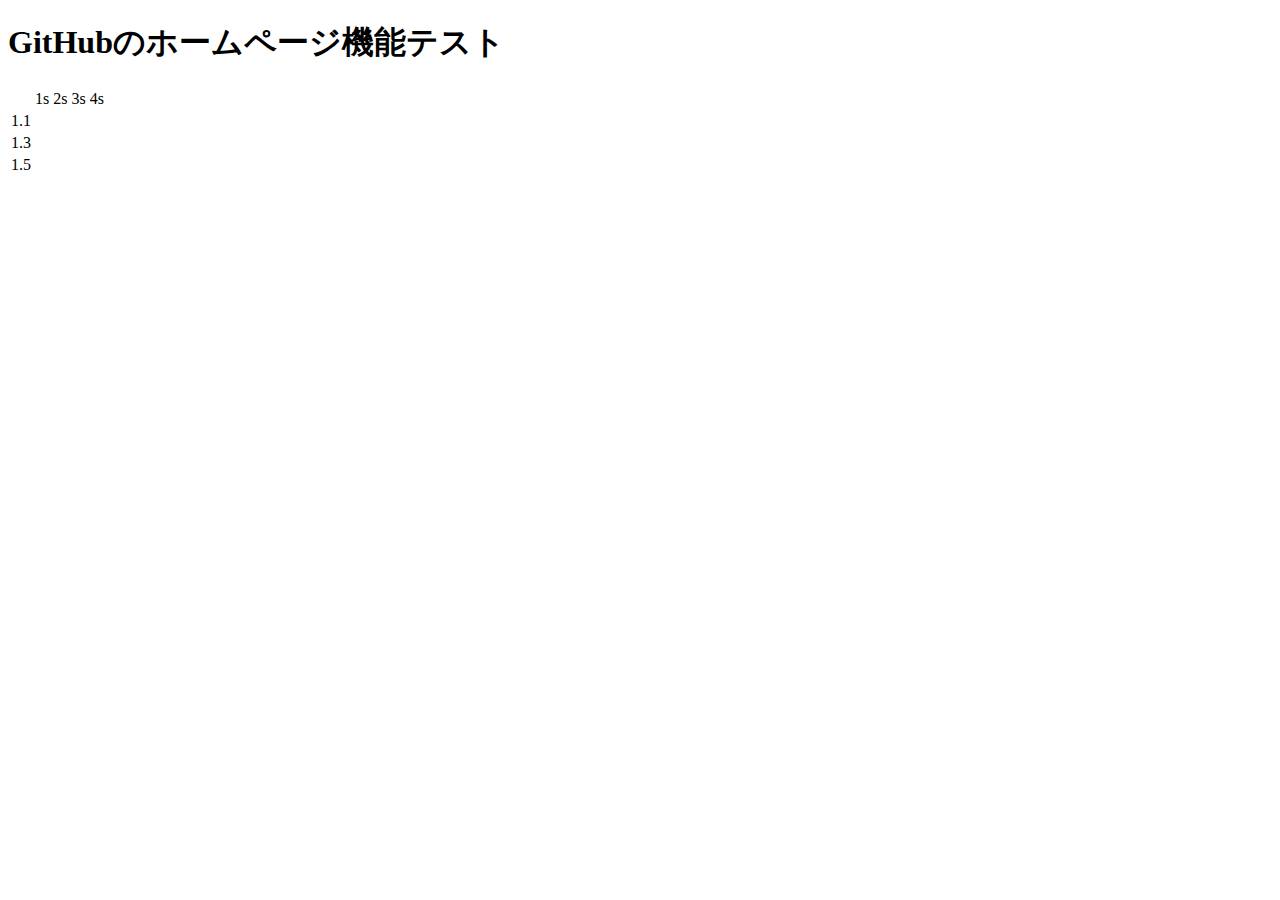
==== docs/index.html @ 65e99454 "HP確認" ====
<!DOCTYPE html>
<html>
<head>
    <meta charset="UTF-8">
    <title></title>
    <meta name="description" content="">
    <meta name="keywords" content=""/>
    <meta name="viewport" content="width=device-width,initial-scale=1.0,maximum-scale=1.0,user-scalable=0">
    <script src="https://code.createjs.com/createjs-2015.11.26.min.js"></script>
    <link rel="stylesheet" href="/css/style.css">
    <script></script>
</head>
<body>
    <h1>GitHubのホームページ機能テスト</h1>
    <table class="table01 mt50">
        <tr>
            <td></td>
            <td>1s</td>
            <td>2s</td>
            <td>3s</td>
            <td>4s</td>
        </tr>
        <tr>
            <td>1.1</td>
            <td><img src="http://placehold.jp/150x150.png" alt="" class="animate05 img_circle"></td>
            <td><img src="http://placehold.jp/150x150.png" alt="" class="animate06 img_circle"></td>
            <td><img src="http://placehold.jp/150x150.png" alt="" class="animate07 img_circle"></td>
            <td><img src="http://placehold.jp/150x150.png" alt="" class="animate08 img_circle"></td>
        </tr>
        <tr>
            <td>1.3</td>
            <td><img src="http://placehold.jp/150x150.png" alt="" class="animate01 img_circle"></td>
            <td><img src="http://placehold.jp/150x150.png" alt="" class="animate02 img_circle"></td>
            <td><img src="http://placehold.jp/150x150.png" alt="" class="animate03 img_circle"></td>
            <td><img src="http://placehold.jp/150x150.png" alt="" class="animate04 img_circle"></td>
        </tr>
        <tr>
            <td>1.5</td>
            <td><img src="http://placehold.jp/150x150.png" alt="" class="animate09 img_circle"></td>
            <td><img src="http://placehold.jp/150x150.png" alt="" class="animate10 img_circle"></td>
            <td><img src="http://placehold.jp/150x150.png" alt="" class="animate11 img_circle"></td>
            <td><img src="http://placehold.jp/150x150.png" alt="" class="animate12 img_circle"></td>
        </tr>
    </table>
    
</body>
</html>
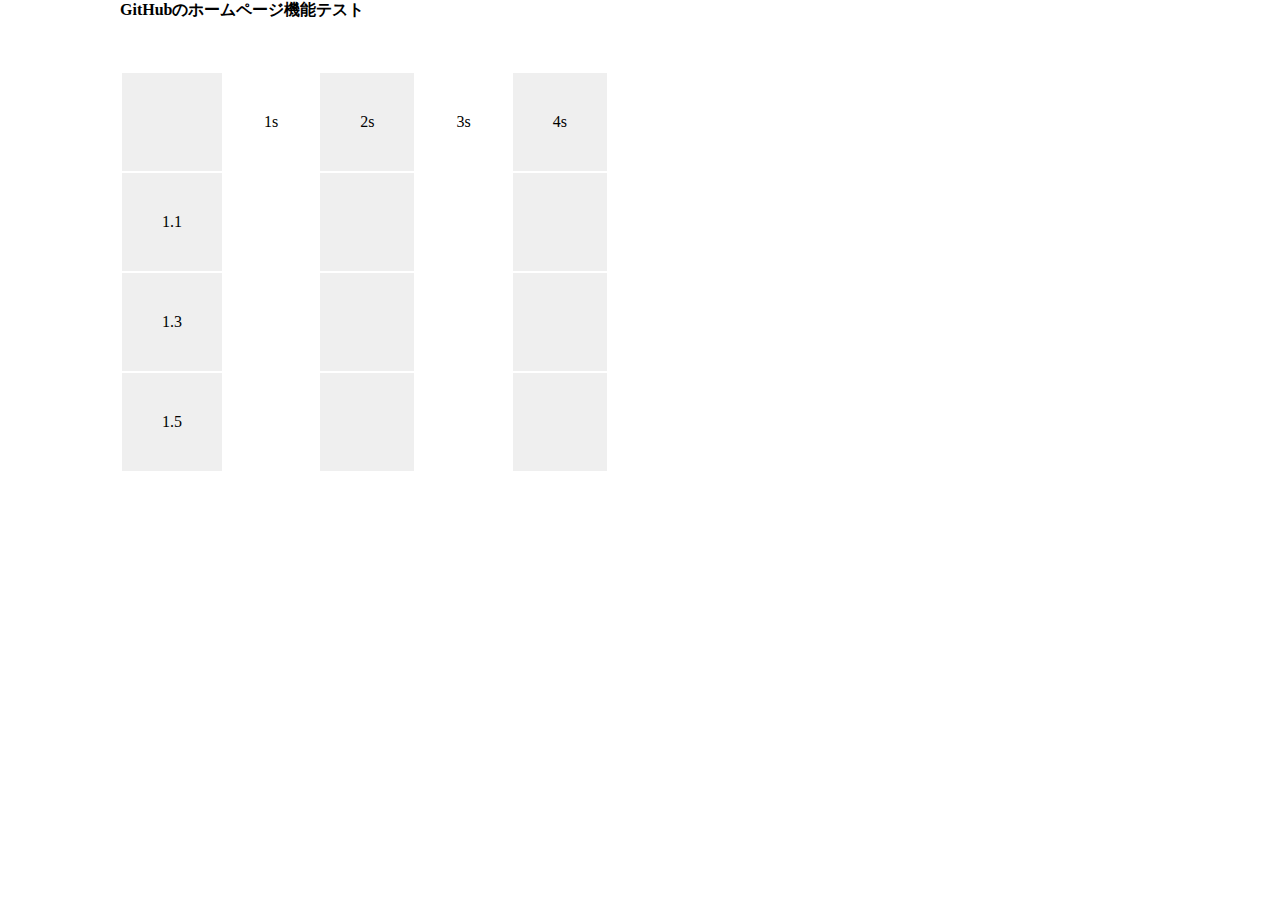
==== commit 848bd4d2: "small fix" ====
--- a/docs/index.html
+++ b/docs/index.html
@@ -7,7 +7,7 @@
     <meta name="keywords" content=""/>
     <meta name="viewport" content="width=device-width,initial-scale=1.0,maximum-scale=1.0,user-scalable=0">
     <script src="https://code.createjs.com/createjs-2015.11.26.min.js"></script>
-    <link rel="stylesheet" href="/css/style.css">
+    <link rel="stylesheet" href="./css/style.css">
     <script></script>
 </head>
 <body>
--- a/docs/css/style.css
+++ b/docs/css/style.css
@@ -0,0 +1 @@
+abbr,address,article,aside,audio,b,blockquote,body,caption,cite,code,dd,del,dfn,dialog,div,dl,dt,em,fieldset,figure,footer,form,h1,h2,h3,h4,h5,h6,header,hgroup,html,i,iframe,img,ins,kbd,label,legend,li,mark,menu,nav,object,ol,p,pre,q,samp,section,small,span,strong,sub,sup,table,tbody,td,tfoot,th,thead,time,tr,ul,var,video{margin:0;padding:0;border:0;outline:0;font-size:100%;vertical-align:baseline;background:0 0}acronym,code,h5,h6,input,kbd,pre,samp,table,textarea{font-size:100%}li{list-style:none}a{border:none;text-decoration:none;margin:0;padding:0}input:focus{outline:0}.mt5{margin-top:5px}.mr5{margin-right:5px;margin-left:5px}.mb5{margin-bottom:5px}.mt10{margin-top:10px}.mr10{margin-right:10px;margin-left:10px}.mb10{margin-bottom:10px}.mt15{margin-top:15px}.mr15{margin-right:15px;margin-left:15px}.mb15{margin-bottom:15px}.mt20{margin-top:20px}.mr20{margin-right:20px;margin-left:20px}.mb20{margin-bottom:20px}.mt25{margin-top:25px}.mr25{margin-right:25px;margin-left:25px}.mb25{margin-bottom:25px}.mt30{margin-top:30px}.mr30{margin-right:30px;margin-left:30px}.mb30{margin-bottom:30px}.mt35{margin-top:35px}.mr35{margin-right:35px;margin-left:35px}.mb35{margin-bottom:35px}.mt40{margin-top:40px}.mr40{margin-right:40px;margin-left:40px}.mb40{margin-bottom:40px}.mt45{margin-top:45px}.mr45{margin-right:45px;margin-left:45px}.mb45{margin-bottom:45px}.mt50{margin-top:50px}.mr50{margin-right:50px;margin-left:50px}.mb50{margin-bottom:50px}.clearfix{min-height:1px}.clearfix:after{content:".";display:block;clear:both;height:0;visibility:hidden}body{width:1040px;margin:0 auto}.table01 tr td{padding:40px;text-align:center;vertical-align:middle}.table01 tr td:nth-child(odd){background-color:#EFEFEF}.img_circle{border-radius:50%}.animate04{-webkit-animation:inout 4s;animation:inout 4s;animation-iteration-count:infinite;-webkit-animation-iteration-count:infinite}.animate03{-webkit-animation:inout 3s;animation:inout 3s;animation-iteration-count:infinite;-webkit-animation-iteration-count:infinite}.animate02{-webkit-animation:inout 2s;animation:inout 2s;animation-iteration-count:infinite;-webkit-animation-iteration-count:infinite}.animate01{-webkit-animation:inout 1s;animation:inout 1s;animation-iteration-count:infinite;-webkit-animation-iteration-count:infinite}@keyframes inout{0%,100%{-webkit-transform:scale(1,1);transform:scale(1,1)}50%{-webkit-transform:scale(1.3,1.3);transform:scale(1.3,1.3)}}@-webkit-keyframes inout{0%,100%{-webkit-transform:scale(1,1)}50%{-webkit-transform:scale(1.3,1.3)}}.animate08{-webkit-animation:inout1 4s;animation:inout1 4s;animation-iteration-count:infinite;-webkit-animation-iteration-count:infinite}.animate07{-webkit-animation:inout1 3s;animation:inout1 3s;animation-iteration-count:infinite;-webkit-animation-iteration-count:infinite}.animate06{-webkit-animation:inout1 2s;animation:inout1 2s;animation-iteration-count:infinite;-webkit-animation-iteration-count:infinite}.animate05{-webkit-animation:inout1 1s;animation:inout1 1s;animation-iteration-count:infinite;-webkit-animation-iteration-count:infinite}@keyframes inout1{0%,100%{-webkit-transform:scale(1,1);transform:scale(1,1)}50%{-webkit-transform:scale(1.1,1.1);transform:scale(1.1,1.1)}}@-webkit-keyframes inout1{0%,100%{-webkit-transform:scale(1,1)}50%{-webkit-transform:scale(1.1,1.1)}}.animate12{-webkit-animation:inoutc 4s;animation:inoutc 4s;animation-iteration-count:infinite;-webkit-animation-iteration-count:infinite}.animate11{-webkit-animation:inoutc 3s;animation:inoutc 3s;animation-iteration-count:infinite;-webkit-animation-iteration-count:infinite}.animate10{-webkit-animation:inoutc 2s;animation:inoutc 2s;animation-iteration-count:infinite;-webkit-animation-iteration-count:infinite}.animate09{-webkit-animation:inoutc 1s;animation:inoutc 1s;animation-iteration-count:infinite;-webkit-animation-iteration-count:infinite}@keyframes inoutc{0%,100%{-webkit-transform:scale(1,1);transform:scale(1,1)}50%{-webkit-transform:scale(1.5,1.5);transform:scale(1.5,1.5)}}@-webkit-keyframes inoutc{0%,100%{-webkit-transform:scale(1,1)}50%{-webkit-transform:scale(1.5,1.5)}}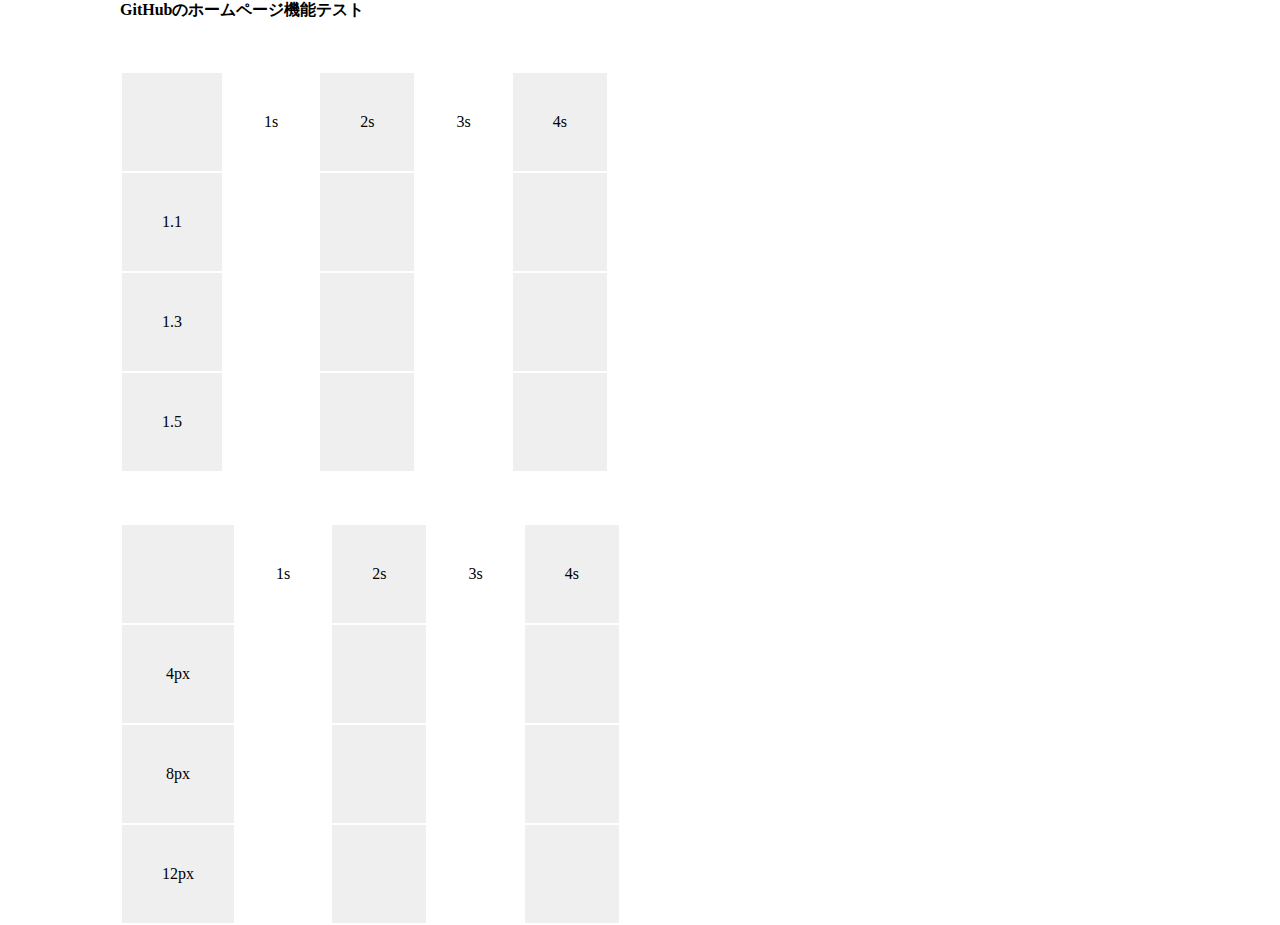
==== commit 484e4e64: "別パターン" ====
--- a/docs/index.html
+++ b/docs/index.html
@@ -42,6 +42,38 @@
             <td><img src="http://placehold.jp/150x150.png" alt="" class="animate12 img_circle"></td>
         </tr>
     </table>
+
+    <table class="table01 mt50">
+        <tr>
+            <td></td>
+            <td>1s</td>
+            <td>2s</td>
+            <td>3s</td>
+            <td>4s</td>
+        </tr>
+        <tr>
+            <td>4px</td>
+            <td><img src="http://placehold.jp/150x120.png" alt="" class="square01"></td>
+            <td><img src="http://placehold.jp/150x120.png" alt="" class="square02"></td>
+            <td><img src="http://placehold.jp/150x120.png" alt="" class="square03"></td>
+            <td><img src="http://placehold.jp/150x120.png" alt="" class="square04"></td>
+        </tr>
+        <tr>
+            <td>8px</td>
+            <td><img src="http://placehold.jp/150x120.png" alt="" class="square05"></td>
+            <td><img src="http://placehold.jp/150x120.png" alt="" class="square06"></td>
+            <td><img src="http://placehold.jp/150x120.png" alt="" class="square07"></td>
+            <td><img src="http://placehold.jp/150x120.png" alt="" class="square08"></td>
+        </tr>
+        <tr>
+            <td>12px</td>
+            <td><img src="http://placehold.jp/150x120.png" alt="" class="square09"></td>
+            <td><img src="http://placehold.jp/150x120.png" alt="" class="square10"></td>
+            <td><img src="http://placehold.jp/150x120.png" alt="" class="square11"></td>
+            <td><img src="http://placehold.jp/150x120.png" alt="" class="square12"></td>
+        </tr>
+    </table>
+
     
 </body>
 </html>
--- a/docs/css/style.css
+++ b/docs/css/style.css
@@ -1 +1 @@
-abbr,address,article,aside,audio,b,blockquote,body,caption,cite,code,dd,del,dfn,dialog,div,dl,dt,em,fieldset,figure,footer,form,h1,h2,h3,h4,h5,h6,header,hgroup,html,i,iframe,img,ins,kbd,label,legend,li,mark,menu,nav,object,ol,p,pre,q,samp,section,small,span,strong,sub,sup,table,tbody,td,tfoot,th,thead,time,tr,ul,var,video{margin:0;padding:0;border:0;outline:0;font-size:100%;vertical-align:baseline;background:0 0}acronym,code,h5,h6,input,kbd,pre,samp,table,textarea{font-size:100%}li{list-style:none}a{border:none;text-decoration:none;margin:0;padding:0}input:focus{outline:0}.mt5{margin-top:5px}.mr5{margin-right:5px;margin-left:5px}.mb5{margin-bottom:5px}.mt10{margin-top:10px}.mr10{margin-right:10px;margin-left:10px}.mb10{margin-bottom:10px}.mt15{margin-top:15px}.mr15{margin-right:15px;margin-left:15px}.mb15{margin-bottom:15px}.mt20{margin-top:20px}.mr20{margin-right:20px;margin-left:20px}.mb20{margin-bottom:20px}.mt25{margin-top:25px}.mr25{margin-right:25px;margin-left:25px}.mb25{margin-bottom:25px}.mt30{margin-top:30px}.mr30{margin-right:30px;margin-left:30px}.mb30{margin-bottom:30px}.mt35{margin-top:35px}.mr35{margin-right:35px;margin-left:35px}.mb35{margin-bottom:35px}.mt40{margin-top:40px}.mr40{margin-right:40px;margin-left:40px}.mb40{margin-bottom:40px}.mt45{margin-top:45px}.mr45{margin-right:45px;margin-left:45px}.mb45{margin-bottom:45px}.mt50{margin-top:50px}.mr50{margin-right:50px;margin-left:50px}.mb50{margin-bottom:50px}.clearfix{min-height:1px}.clearfix:after{content:".";display:block;clear:both;height:0;visibility:hidden}body{width:1040px;margin:0 auto}.table01 tr td{padding:40px;text-align:center;vertical-align:middle}.table01 tr td:nth-child(odd){background-color:#EFEFEF}.img_circle{border-radius:50%}.animate04{-webkit-animation:inout 4s;animation:inout 4s;animation-iteration-count:infinite;-webkit-animation-iteration-count:infinite}.animate03{-webkit-animation:inout 3s;animation:inout 3s;animation-iteration-count:infinite;-webkit-animation-iteration-count:infinite}.animate02{-webkit-animation:inout 2s;animation:inout 2s;animation-iteration-count:infinite;-webkit-animation-iteration-count:infinite}.animate01{-webkit-animation:inout 1s;animation:inout 1s;animation-iteration-count:infinite;-webkit-animation-iteration-count:infinite}@keyframes inout{0%,100%{-webkit-transform:scale(1,1);transform:scale(1,1)}50%{-webkit-transform:scale(1.3,1.3);transform:scale(1.3,1.3)}}@-webkit-keyframes inout{0%,100%{-webkit-transform:scale(1,1)}50%{-webkit-transform:scale(1.3,1.3)}}.animate08{-webkit-animation:inout1 4s;animation:inout1 4s;animation-iteration-count:infinite;-webkit-animation-iteration-count:infinite}.animate07{-webkit-animation:inout1 3s;animation:inout1 3s;animation-iteration-count:infinite;-webkit-animation-iteration-count:infinite}.animate06{-webkit-animation:inout1 2s;animation:inout1 2s;animation-iteration-count:infinite;-webkit-animation-iteration-count:infinite}.animate05{-webkit-animation:inout1 1s;animation:inout1 1s;animation-iteration-count:infinite;-webkit-animation-iteration-count:infinite}@keyframes inout1{0%,100%{-webkit-transform:scale(1,1);transform:scale(1,1)}50%{-webkit-transform:scale(1.1,1.1);transform:scale(1.1,1.1)}}@-webkit-keyframes inout1{0%,100%{-webkit-transform:scale(1,1)}50%{-webkit-transform:scale(1.1,1.1)}}.animate12{-webkit-animation:inoutc 4s;animation:inoutc 4s;animation-iteration-count:infinite;-webkit-animation-iteration-count:infinite}.animate11{-webkit-animation:inoutc 3s;animation:inoutc 3s;animation-iteration-count:infinite;-webkit-animation-iteration-count:infinite}.animate10{-webkit-animation:inoutc 2s;animation:inoutc 2s;animation-iteration-count:infinite;-webkit-animation-iteration-count:infinite}.animate09{-webkit-animation:inoutc 1s;animation:inoutc 1s;animation-iteration-count:infinite;-webkit-animation-iteration-count:infinite}@keyframes inoutc{0%,100%{-webkit-transform:scale(1,1);transform:scale(1,1)}50%{-webkit-transform:scale(1.5,1.5);transform:scale(1.5,1.5)}}@-webkit-keyframes inoutc{0%,100%{-webkit-transform:scale(1,1)}50%{-webkit-transform:scale(1.5,1.5)}}+abbr,address,article,aside,audio,b,blockquote,body,caption,cite,code,dd,del,dfn,dialog,div,dl,dt,em,fieldset,figure,footer,form,h1,h2,h3,h4,h5,h6,header,hgroup,html,i,iframe,img,ins,kbd,label,legend,li,mark,menu,nav,object,ol,p,pre,q,samp,section,small,span,strong,sub,sup,table,tbody,td,tfoot,th,thead,time,tr,ul,var,video{margin:0;padding:0;border:0;outline:0;font-size:100%;vertical-align:baseline;background:0 0}acronym,code,h5,h6,input,kbd,pre,samp,table,textarea{font-size:100%}li{list-style:none}a{border:none;text-decoration:none;margin:0;padding:0}input:focus{outline:0}.mt5{margin-top:5px}.mr5{margin-right:5px;margin-left:5px}.mb5{margin-bottom:5px}.mt10{margin-top:10px}.mr10{margin-right:10px;margin-left:10px}.mb10{margin-bottom:10px}.mt15{margin-top:15px}.mr15{margin-right:15px;margin-left:15px}.mb15{margin-bottom:15px}.mt20{margin-top:20px}.mr20{margin-right:20px;margin-left:20px}.mb20{margin-bottom:20px}.mt25{margin-top:25px}.mr25{margin-right:25px;margin-left:25px}.mb25{margin-bottom:25px}.mt30{margin-top:30px}.mr30{margin-right:30px;margin-left:30px}.mb30{margin-bottom:30px}.mt35{margin-top:35px}.mr35{margin-right:35px;margin-left:35px}.mb35{margin-bottom:35px}.mt40{margin-top:40px}.mr40{margin-right:40px;margin-left:40px}.mb40{margin-bottom:40px}.mt45{margin-top:45px}.mr45{margin-right:45px;margin-left:45px}.mb45{margin-bottom:45px}.mt50{margin-top:50px}.mr50{margin-right:50px;margin-left:50px}.mb50{margin-bottom:50px}.clearfix{min-height:1px}.clearfix:after{content:".";display:block;clear:both;height:0;visibility:hidden}body{width:1040px;margin:0 auto}.table01 tr td{padding:40px;text-align:center;vertical-align:middle}.table01 tr td:nth-child(odd){background-color:#EFEFEF}.img_circle{border-radius:50%}.animate04{-webkit-animation:inout 4s;animation:inout 4s;animation-iteration-count:infinite;-webkit-animation-iteration-count:infinite}.animate03{-webkit-animation:inout 3s;animation:inout 3s;animation-iteration-count:infinite;-webkit-animation-iteration-count:infinite}.animate02{-webkit-animation:inout 2s;animation:inout 2s;animation-iteration-count:infinite;-webkit-animation-iteration-count:infinite}.animate01{-webkit-animation:inout 1s;animation:inout 1s;animation-iteration-count:infinite;-webkit-animation-iteration-count:infinite}@keyframes inout{0%,100%{-webkit-transform:scale(1,1);transform:scale(1,1)}50%{-webkit-transform:scale(1.3,1.3);transform:scale(1.3,1.3)}}@-webkit-keyframes inout{0%,100%{-webkit-transform:scale(1,1)}50%{-webkit-transform:scale(1.3,1.3)}}.animate08{-webkit-animation:inout1 4s;animation:inout1 4s;animation-iteration-count:infinite;-webkit-animation-iteration-count:infinite}.animate07{-webkit-animation:inout1 3s;animation:inout1 3s;animation-iteration-count:infinite;-webkit-animation-iteration-count:infinite}.animate06{-webkit-animation:inout1 2s;animation:inout1 2s;animation-iteration-count:infinite;-webkit-animation-iteration-count:infinite}.animate05{-webkit-animation:inout1 1s;animation:inout1 1s;animation-iteration-count:infinite;-webkit-animation-iteration-count:infinite}@keyframes inout1{0%,100%{-webkit-transform:scale(1,1);transform:scale(1,1)}50%{-webkit-transform:scale(1.1,1.1);transform:scale(1.1,1.1)}}@-webkit-keyframes inout1{0%,100%{-webkit-transform:scale(1,1)}50%{-webkit-transform:scale(1.1,1.1)}}.animate12{-webkit-animation:inoutc 4s;animation:inoutc 4s;animation-iteration-count:infinite;-webkit-animation-iteration-count:infinite}.animate11{-webkit-animation:inoutc 3s;animation:inoutc 3s;animation-iteration-count:infinite;-webkit-animation-iteration-count:infinite}.animate10{-webkit-animation:inoutc 2s;animation:inoutc 2s;animation-iteration-count:infinite;-webkit-animation-iteration-count:infinite}.animate09{-webkit-animation:inoutc 1s;animation:inoutc 1s;animation-iteration-count:infinite;-webkit-animation-iteration-count:infinite}@keyframes inoutc{0%,100%{-webkit-transform:scale(1,1);transform:scale(1,1)}50%{-webkit-transform:scale(1.5,1.5);transform:scale(1.5,1.5)}}@-webkit-keyframes inoutc{0%,100%{-webkit-transform:scale(1,1)}50%{-webkit-transform:scale(1.5,1.5)}}.square01{-webkit-animation:1s;animation:square01 1s;animation-iteration-count:infinite;-webkit-animation-iteration-count:infinite}@keyframes square01{0%,100%{-webkit-transform:translate3d(0,0,0);transform:translate3d(0,0,0)}50%{-webkit-transform:translate3d(0,-4px,0);transform:translate3d(0,-4px,0)}}@-webkit-keyframes square01{0%,100%{-webkit-transform:translate3d(0,0,0)}50%{-webkit-transform:translate3d(0,-4px,0)}}.square02{-webkit-animation:square02 2s;animation:square02 2s;animation-iteration-count:infinite;-webkit-animation-iteration-count:infinite}@keyframes square02{0%,100%{-webkit-transform:translate3d(0,0,0);transform:translate3d(0,0,0)}50%{-webkit-transform:translate3d(0,-4px,0);transform:translate3d(0,-4px,0)}}@-webkit-keyframes square02{0%,100%{-webkit-transform:translate3d(0,0,0)}50%{-webkit-transform:translate3d(0,-4px,0)}}.square03{-webkit-animation:square03 3s;animation:square03 3s;animation-iteration-count:infinite;-webkit-animation-iteration-count:infinite}@keyframes square03{0%,100%{-webkit-transform:translate3d(0,0,0);transform:translate3d(0,0,0)}50%{-webkit-transform:translate3d(0,-4px,0);transform:translate3d(0,-4px,0)}}@-webkit-keyframes square03{0%,100%{-webkit-transform:translate3d(0,0,0)}50%{-webkit-transform:translate3d(0,-4px,0)}}.square04{-webkit-animation:square04 4s;animation:square04 4s;animation-iteration-count:infinite;-webkit-animation-iteration-count:infinite}@keyframes square04{0%,100%{-webkit-transform:translate3d(0,0,0);transform:translate3d(0,0,0)}50%{-webkit-transform:translate3d(0,-4px,0);transform:translate3d(0,-4px,0)}}@-webkit-keyframes square04{0%,100%{-webkit-transform:translate3d(0,0,0)}50%{-webkit-transform:translate3d(0,-4px,0)}}.square05{-webkit-animation:square05 1s;animation:square05 1s;animation-iteration-count:infinite;-webkit-animation-iteration-count:infinite}@keyframes square05{0%,100%{-webkit-transform:translate3d(0,0,0);transform:translate3d(0,0,0)}50%{-webkit-transform:translate3d(0,-8px,0);transform:translate3d(0,-8px,0)}}@-webkit-keyframes square05{0%,100%{-webkit-transform:translate3d(0,0,0)}50%{-webkit-transform:translate3d(0,-8px,0)}}.square06{-webkit-animation:square06 2s;animation:square06 2s;animation-iteration-count:infinite;-webkit-animation-iteration-count:infinite}@keyframes square06{0%,100%{-webkit-transform:translate3d(0,0,0);transform:translate3d(0,0,0)}50%{-webkit-transform:translate3d(0,-8px,0);transform:translate3d(0,-8px,0)}}@-webkit-keyframes square06{0%,100%{-webkit-transform:translate3d(0,0,0)}50%{-webkit-transform:translate3d(0,-8px,0)}}.square07{-webkit-animation:square07 3s;animation:square07 3s;animation-iteration-count:infinite;-webkit-animation-iteration-count:infinite}@keyframes square07{0%,100%{-webkit-transform:translate3d(0,0,0);transform:translate3d(0,0,0)}50%{-webkit-transform:translate3d(0,-8px,0);transform:translate3d(0,-8px,0)}}@-webkit-keyframes square07{0%,100%{-webkit-transform:translate3d(0,0,0)}50%{-webkit-transform:translate3d(0,-8px,0)}}.square08{-webkit-animation:square08 4s;animation:square08 4s;animation-iteration-count:infinite;-webkit-animation-iteration-count:infinite}@keyframes square08{0%,100%{-webkit-transform:translate3d(0,0,0);transform:translate3d(0,0,0)}50%{-webkit-transform:translate3d(0,-8px,0);transform:translate3d(0,-8px,0)}}@-webkit-keyframes square08{0%,100%{-webkit-transform:translate3d(0,0,0)}50%{-webkit-transform:translate3d(0,-8px,0)}}.square09{-webkit-animation:square09 1s;animation:square09 1s;animation-iteration-count:infinite;-webkit-animation-iteration-count:infinite}@keyframes square09{0%,100%{-webkit-transform:translate3d(0,0,0);transform:translate3d(0,0,0)}50%{-webkit-transform:translate3d(0,-12px,0);transform:translate3d(0,-12px,0)}}@-webkit-keyframes square09{0%,100%{-webkit-transform:translate3d(0,0,0)}50%{-webkit-transform:translate3d(0,-12px,0)}}.square10{-webkit-animation:square10 2s;animation:square10 2s;animation-iteration-count:infinite;-webkit-animation-iteration-count:infinite}@keyframes square10{0%,100%{-webkit-transform:translate3d(0,0,0);transform:translate3d(0,0,0)}50%{-webkit-transform:translate3d(0,-12px,0);transform:translate3d(0,-12px,0)}}@-webkit-keyframes square10{0%,100%{-webkit-transform:translate3d(0,0,0)}50%{-webkit-transform:translate3d(0,-12px,0)}}.square11{-webkit-animation:square11 3s;animation:square11 3s;animation-iteration-count:infinite;-webkit-animation-iteration-count:infinite}@keyframes square11{0%,100%{-webkit-transform:translate3d(0,0,0);transform:translate3d(0,0,0)}50%{-webkit-transform:translate3d(0,-12px,0);transform:translate3d(0,-12px,0)}}@-webkit-keyframes square11{0%,100%{-webkit-transform:translate3d(0,0,0)}50%{-webkit-transform:translate3d(0,-12px,0)}}.square12{-webkit-animation:square12 4s;animation:square12 4s;animation-iteration-count:infinite;-webkit-animation-iteration-count:infinite}@keyframes square12{0%,100%{-webkit-transform:translate3d(0,0,0);transform:translate3d(0,0,0)}50%{-webkit-transform:translate3d(0,-12px,0);transform:translate3d(0,-12px,0)}}@-webkit-keyframes square12{0%,100%{-webkit-transform:translate3d(0,0,0)}50%{-webkit-transform:translate3d(0,-12px,0)}}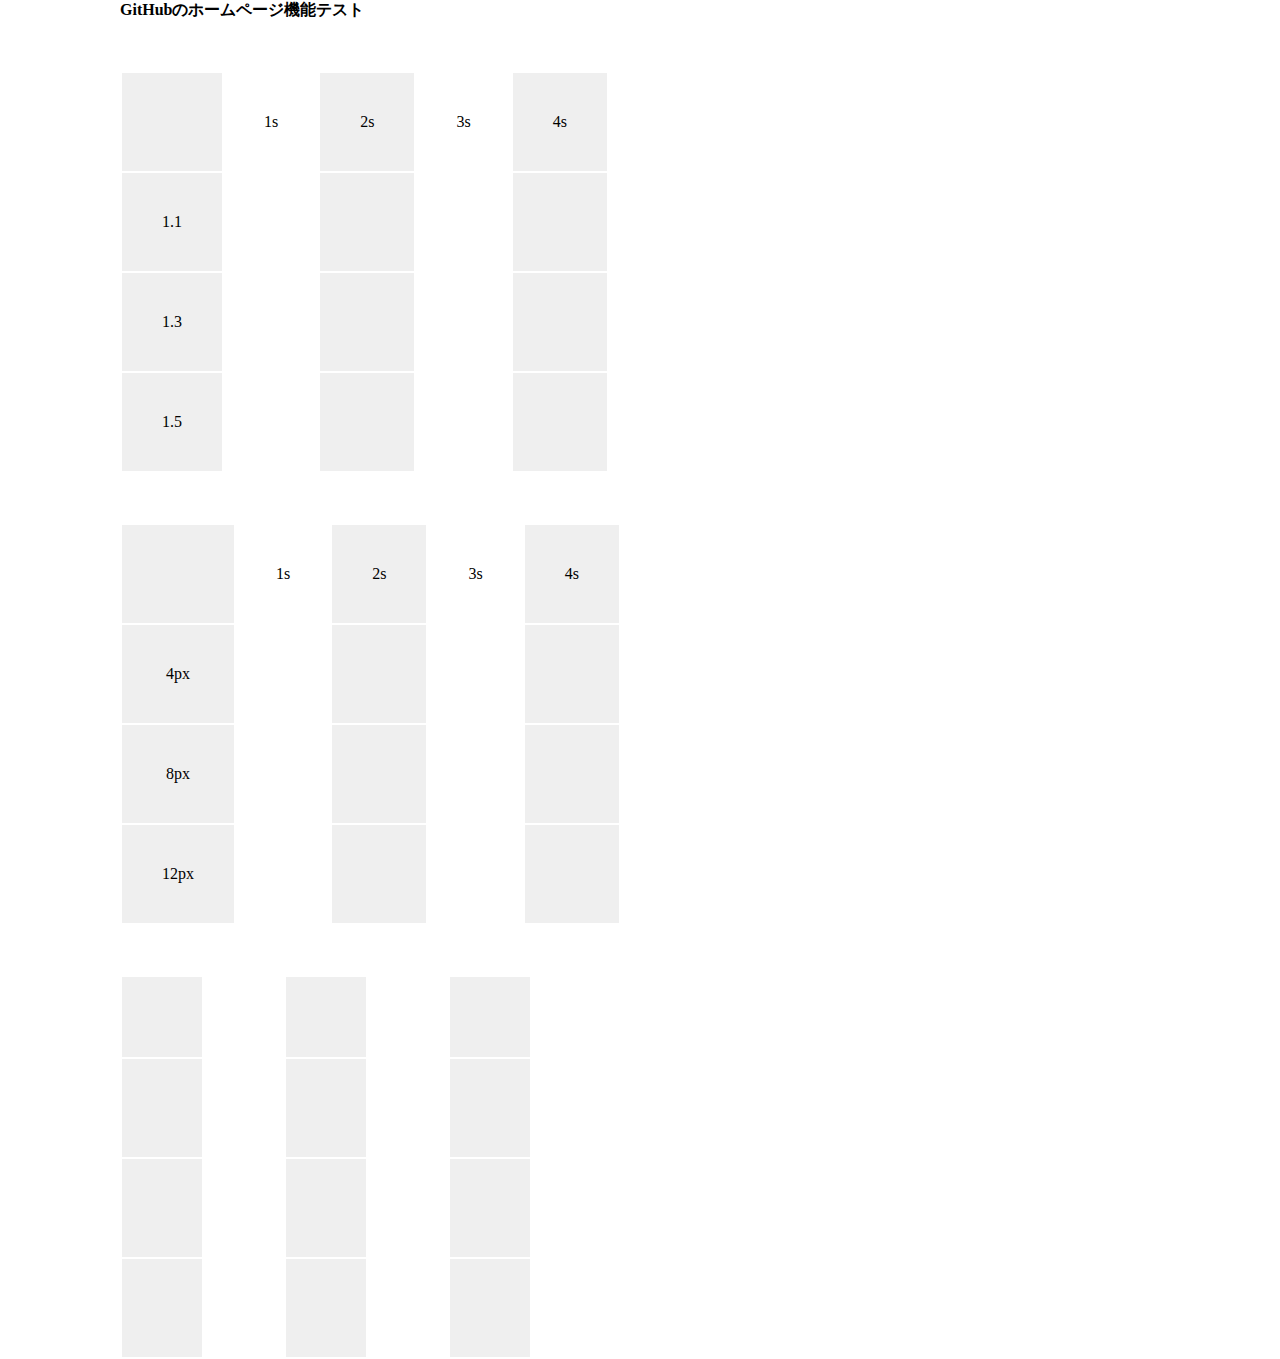
==== commit 80026f8e: "other" ====
--- a/docs/index.html
+++ b/docs/index.html
@@ -74,6 +74,40 @@
         </tr>
     </table>
 
+
+    <table class="table01 mt50">
+        <tr>
+            <td></td>
+            <td></td>
+            <td></td>
+            <td></td>
+            <td></td>
+        </tr>
+        <tr>
+            <td></td>
+            <td><img src="http://placehold.jp/150x120.png" alt="" class="frame01"></td>
+            <td><img src="http://placehold.jp/150x120.png" alt="" class="frame02"></td>
+            <td><img src="http://placehold.jp/150x120.png" alt="" class=""></td>
+            <td><img src="http://placehold.jp/150x120.png" alt="" class=""></td>
+        </tr>
+        <tr>
+            <td></td>
+            <td><img src="http://placehold.jp/150x120.png" alt="" class=""></td>
+            <td><img src="http://placehold.jp/150x120.png" alt="" class=""></td>
+            <td><img src="http://placehold.jp/150x120.png" alt="" class=""></td>
+            <td><img src="http://placehold.jp/150x120.png" alt="" class=""></td>
+        </tr>
+        <tr>
+            <td></td>
+            <td><img src="http://placehold.jp/150x120.png" alt="" class=""></td>
+            <td><img src="http://placehold.jp/150x120.png" alt="" class=""></td>
+            <td><img src="http://placehold.jp/150x120.png" alt="" class=""></td>
+            <td><img src="http://placehold.jp/150x120.png" alt="" class=""></td>
+        </tr>
+    </table>
+
+
+
     
 </body>
 </html>
--- a/docs/css/style.css
+++ b/docs/css/style.css
@@ -1 +1 @@
-abbr,address,article,aside,audio,b,blockquote,body,caption,cite,code,dd,del,dfn,dialog,div,dl,dt,em,fieldset,figure,footer,form,h1,h2,h3,h4,h5,h6,header,hgroup,html,i,iframe,img,ins,kbd,label,legend,li,mark,menu,nav,object,ol,p,pre,q,samp,section,small,span,strong,sub,sup,table,tbody,td,tfoot,th,thead,time,tr,ul,var,video{margin:0;padding:0;border:0;outline:0;font-size:100%;vertical-align:baseline;background:0 0}acronym,code,h5,h6,input,kbd,pre,samp,table,textarea{font-size:100%}li{list-style:none}a{border:none;text-decoration:none;margin:0;padding:0}input:focus{outline:0}.mt5{margin-top:5px}.mr5{margin-right:5px;margin-left:5px}.mb5{margin-bottom:5px}.mt10{margin-top:10px}.mr10{margin-right:10px;margin-left:10px}.mb10{margin-bottom:10px}.mt15{margin-top:15px}.mr15{margin-right:15px;margin-left:15px}.mb15{margin-bottom:15px}.mt20{margin-top:20px}.mr20{margin-right:20px;margin-left:20px}.mb20{margin-bottom:20px}.mt25{margin-top:25px}.mr25{margin-right:25px;margin-left:25px}.mb25{margin-bottom:25px}.mt30{margin-top:30px}.mr30{margin-right:30px;margin-left:30px}.mb30{margin-bottom:30px}.mt35{margin-top:35px}.mr35{margin-right:35px;margin-left:35px}.mb35{margin-bottom:35px}.mt40{margin-top:40px}.mr40{margin-right:40px;margin-left:40px}.mb40{margin-bottom:40px}.mt45{margin-top:45px}.mr45{margin-right:45px;margin-left:45px}.mb45{margin-bottom:45px}.mt50{margin-top:50px}.mr50{margin-right:50px;margin-left:50px}.mb50{margin-bottom:50px}.clearfix{min-height:1px}.clearfix:after{content:".";display:block;clear:both;height:0;visibility:hidden}body{width:1040px;margin:0 auto}.table01 tr td{padding:40px;text-align:center;vertical-align:middle}.table01 tr td:nth-child(odd){background-color:#EFEFEF}.img_circle{border-radius:50%}.animate04{-webkit-animation:inout 4s;animation:inout 4s;animation-iteration-count:infinite;-webkit-animation-iteration-count:infinite}.animate03{-webkit-animation:inout 3s;animation:inout 3s;animation-iteration-count:infinite;-webkit-animation-iteration-count:infinite}.animate02{-webkit-animation:inout 2s;animation:inout 2s;animation-iteration-count:infinite;-webkit-animation-iteration-count:infinite}.animate01{-webkit-animation:inout 1s;animation:inout 1s;animation-iteration-count:infinite;-webkit-animation-iteration-count:infinite}@keyframes inout{0%,100%{-webkit-transform:scale(1,1);transform:scale(1,1)}50%{-webkit-transform:scale(1.3,1.3);transform:scale(1.3,1.3)}}@-webkit-keyframes inout{0%,100%{-webkit-transform:scale(1,1)}50%{-webkit-transform:scale(1.3,1.3)}}.animate08{-webkit-animation:inout1 4s;animation:inout1 4s;animation-iteration-count:infinite;-webkit-animation-iteration-count:infinite}.animate07{-webkit-animation:inout1 3s;animation:inout1 3s;animation-iteration-count:infinite;-webkit-animation-iteration-count:infinite}.animate06{-webkit-animation:inout1 2s;animation:inout1 2s;animation-iteration-count:infinite;-webkit-animation-iteration-count:infinite}.animate05{-webkit-animation:inout1 1s;animation:inout1 1s;animation-iteration-count:infinite;-webkit-animation-iteration-count:infinite}@keyframes inout1{0%,100%{-webkit-transform:scale(1,1);transform:scale(1,1)}50%{-webkit-transform:scale(1.1,1.1);transform:scale(1.1,1.1)}}@-webkit-keyframes inout1{0%,100%{-webkit-transform:scale(1,1)}50%{-webkit-transform:scale(1.1,1.1)}}.animate12{-webkit-animation:inoutc 4s;animation:inoutc 4s;animation-iteration-count:infinite;-webkit-animation-iteration-count:infinite}.animate11{-webkit-animation:inoutc 3s;animation:inoutc 3s;animation-iteration-count:infinite;-webkit-animation-iteration-count:infinite}.animate10{-webkit-animation:inoutc 2s;animation:inoutc 2s;animation-iteration-count:infinite;-webkit-animation-iteration-count:infinite}.animate09{-webkit-animation:inoutc 1s;animation:inoutc 1s;animation-iteration-count:infinite;-webkit-animation-iteration-count:infinite}@keyframes inoutc{0%,100%{-webkit-transform:scale(1,1);transform:scale(1,1)}50%{-webkit-transform:scale(1.5,1.5);transform:scale(1.5,1.5)}}@-webkit-keyframes inoutc{0%,100%{-webkit-transform:scale(1,1)}50%{-webkit-transform:scale(1.5,1.5)}}.square01{-webkit-animation:1s;animation:square01 1s;animation-iteration-count:infinite;-webkit-animation-iteration-count:infinite}@keyframes square01{0%,100%{-webkit-transform:translate3d(0,0,0);transform:translate3d(0,0,0)}50%{-webkit-transform:translate3d(0,-4px,0);transform:translate3d(0,-4px,0)}}@-webkit-keyframes square01{0%,100%{-webkit-transform:translate3d(0,0,0)}50%{-webkit-transform:translate3d(0,-4px,0)}}.square02{-webkit-animation:square02 2s;animation:square02 2s;animation-iteration-count:infinite;-webkit-animation-iteration-count:infinite}@keyframes square02{0%,100%{-webkit-transform:translate3d(0,0,0);transform:translate3d(0,0,0)}50%{-webkit-transform:translate3d(0,-4px,0);transform:translate3d(0,-4px,0)}}@-webkit-keyframes square02{0%,100%{-webkit-transform:translate3d(0,0,0)}50%{-webkit-transform:translate3d(0,-4px,0)}}.square03{-webkit-animation:square03 3s;animation:square03 3s;animation-iteration-count:infinite;-webkit-animation-iteration-count:infinite}@keyframes square03{0%,100%{-webkit-transform:translate3d(0,0,0);transform:translate3d(0,0,0)}50%{-webkit-transform:translate3d(0,-4px,0);transform:translate3d(0,-4px,0)}}@-webkit-keyframes square03{0%,100%{-webkit-transform:translate3d(0,0,0)}50%{-webkit-transform:translate3d(0,-4px,0)}}.square04{-webkit-animation:square04 4s;animation:square04 4s;animation-iteration-count:infinite;-webkit-animation-iteration-count:infinite}@keyframes square04{0%,100%{-webkit-transform:translate3d(0,0,0);transform:translate3d(0,0,0)}50%{-webkit-transform:translate3d(0,-4px,0);transform:translate3d(0,-4px,0)}}@-webkit-keyframes square04{0%,100%{-webkit-transform:translate3d(0,0,0)}50%{-webkit-transform:translate3d(0,-4px,0)}}.square05{-webkit-animation:square05 1s;animation:square05 1s;animation-iteration-count:infinite;-webkit-animation-iteration-count:infinite}@keyframes square05{0%,100%{-webkit-transform:translate3d(0,0,0);transform:translate3d(0,0,0)}50%{-webkit-transform:translate3d(0,-8px,0);transform:translate3d(0,-8px,0)}}@-webkit-keyframes square05{0%,100%{-webkit-transform:translate3d(0,0,0)}50%{-webkit-transform:translate3d(0,-8px,0)}}.square06{-webkit-animation:square06 2s;animation:square06 2s;animation-iteration-count:infinite;-webkit-animation-iteration-count:infinite}@keyframes square06{0%,100%{-webkit-transform:translate3d(0,0,0);transform:translate3d(0,0,0)}50%{-webkit-transform:translate3d(0,-8px,0);transform:translate3d(0,-8px,0)}}@-webkit-keyframes square06{0%,100%{-webkit-transform:translate3d(0,0,0)}50%{-webkit-transform:translate3d(0,-8px,0)}}.square07{-webkit-animation:square07 3s;animation:square07 3s;animation-iteration-count:infinite;-webkit-animation-iteration-count:infinite}@keyframes square07{0%,100%{-webkit-transform:translate3d(0,0,0);transform:translate3d(0,0,0)}50%{-webkit-transform:translate3d(0,-8px,0);transform:translate3d(0,-8px,0)}}@-webkit-keyframes square07{0%,100%{-webkit-transform:translate3d(0,0,0)}50%{-webkit-transform:translate3d(0,-8px,0)}}.square08{-webkit-animation:square08 4s;animation:square08 4s;animation-iteration-count:infinite;-webkit-animation-iteration-count:infinite}@keyframes square08{0%,100%{-webkit-transform:translate3d(0,0,0);transform:translate3d(0,0,0)}50%{-webkit-transform:translate3d(0,-8px,0);transform:translate3d(0,-8px,0)}}@-webkit-keyframes square08{0%,100%{-webkit-transform:translate3d(0,0,0)}50%{-webkit-transform:translate3d(0,-8px,0)}}.square09{-webkit-animation:square09 1s;animation:square09 1s;animation-iteration-count:infinite;-webkit-animation-iteration-count:infinite}@keyframes square09{0%,100%{-webkit-transform:translate3d(0,0,0);transform:translate3d(0,0,0)}50%{-webkit-transform:translate3d(0,-12px,0);transform:translate3d(0,-12px,0)}}@-webkit-keyframes square09{0%,100%{-webkit-transform:translate3d(0,0,0)}50%{-webkit-transform:translate3d(0,-12px,0)}}.square10{-webkit-animation:square10 2s;animation:square10 2s;animation-iteration-count:infinite;-webkit-animation-iteration-count:infinite}@keyframes square10{0%,100%{-webkit-transform:translate3d(0,0,0);transform:translate3d(0,0,0)}50%{-webkit-transform:translate3d(0,-12px,0);transform:translate3d(0,-12px,0)}}@-webkit-keyframes square10{0%,100%{-webkit-transform:translate3d(0,0,0)}50%{-webkit-transform:translate3d(0,-12px,0)}}.square11{-webkit-animation:square11 3s;animation:square11 3s;animation-iteration-count:infinite;-webkit-animation-iteration-count:infinite}@keyframes square11{0%,100%{-webkit-transform:translate3d(0,0,0);transform:translate3d(0,0,0)}50%{-webkit-transform:translate3d(0,-12px,0);transform:translate3d(0,-12px,0)}}@-webkit-keyframes square11{0%,100%{-webkit-transform:translate3d(0,0,0)}50%{-webkit-transform:translate3d(0,-12px,0)}}.square12{-webkit-animation:square12 4s;animation:square12 4s;animation-iteration-count:infinite;-webkit-animation-iteration-count:infinite}@keyframes square12{0%,100%{-webkit-transform:translate3d(0,0,0);transform:translate3d(0,0,0)}50%{-webkit-transform:translate3d(0,-12px,0);transform:translate3d(0,-12px,0)}}@-webkit-keyframes square12{0%,100%{-webkit-transform:translate3d(0,0,0)}50%{-webkit-transform:translate3d(0,-12px,0)}}+abbr,address,article,aside,audio,b,blockquote,body,caption,cite,code,dd,del,dfn,dialog,div,dl,dt,em,fieldset,figure,footer,form,h1,h2,h3,h4,h5,h6,header,hgroup,html,i,iframe,img,ins,kbd,label,legend,li,mark,menu,nav,object,ol,p,pre,q,samp,section,small,span,strong,sub,sup,table,tbody,td,tfoot,th,thead,time,tr,ul,var,video{margin:0;padding:0;border:0;outline:0;font-size:100%;vertical-align:baseline;background:0 0}acronym,code,h5,h6,input,kbd,pre,samp,table,textarea{font-size:100%}li{list-style:none}a{border:none;text-decoration:none;margin:0;padding:0}input:focus{outline:0}.mt5{margin-top:5px}.mr5{margin-right:5px;margin-left:5px}.mb5{margin-bottom:5px}.mt10{margin-top:10px}.mr10{margin-right:10px;margin-left:10px}.mb10{margin-bottom:10px}.mt15{margin-top:15px}.mr15{margin-right:15px;margin-left:15px}.mb15{margin-bottom:15px}.mt20{margin-top:20px}.mr20{margin-right:20px;margin-left:20px}.mb20{margin-bottom:20px}.mt25{margin-top:25px}.mr25{margin-right:25px;margin-left:25px}.mb25{margin-bottom:25px}.mt30{margin-top:30px}.mr30{margin-right:30px;margin-left:30px}.mb30{margin-bottom:30px}.mt35{margin-top:35px}.mr35{margin-right:35px;margin-left:35px}.mb35{margin-bottom:35px}.mt40{margin-top:40px}.mr40{margin-right:40px;margin-left:40px}.mb40{margin-bottom:40px}.mt45{margin-top:45px}.mr45{margin-right:45px;margin-left:45px}.mb45{margin-bottom:45px}.mt50{margin-top:50px}.mr50{margin-right:50px;margin-left:50px}.mb50{margin-bottom:50px}.clearfix{min-height:1px}.clearfix:after{content:".";display:block;clear:both;height:0;visibility:hidden}body{width:1040px;margin:0 auto}.table01 tr td{padding:40px;text-align:center;vertical-align:middle}.table01 tr td:nth-child(odd){background-color:#EFEFEF}.img_circle{border-radius:50%}.animate04{-webkit-animation:inout 4s;animation:inout 4s;animation-iteration-count:infinite;-webkit-animation-iteration-count:infinite}.animate03{-webkit-animation:inout 3s;animation:inout 3s;animation-iteration-count:infinite;-webkit-animation-iteration-count:infinite}.animate02{-webkit-animation:inout 2s;animation:inout 2s;animation-iteration-count:infinite;-webkit-animation-iteration-count:infinite}.animate01{-webkit-animation:inout 1s;animation:inout 1s;animation-iteration-count:infinite;-webkit-animation-iteration-count:infinite}@keyframes inout{0%,100%{-webkit-transform:scale(1,1);transform:scale(1,1)}50%{-webkit-transform:scale(1.3,1.3);transform:scale(1.3,1.3)}}@-webkit-keyframes inout{0%,100%{-webkit-transform:scale(1,1)}50%{-webkit-transform:scale(1.3,1.3)}}.animate08{-webkit-animation:inout1 4s;animation:inout1 4s;animation-iteration-count:infinite;-webkit-animation-iteration-count:infinite}.animate07{-webkit-animation:inout1 3s;animation:inout1 3s;animation-iteration-count:infinite;-webkit-animation-iteration-count:infinite}.animate06{-webkit-animation:inout1 2s;animation:inout1 2s;animation-iteration-count:infinite;-webkit-animation-iteration-count:infinite}.animate05{-webkit-animation:inout1 1s;animation:inout1 1s;animation-iteration-count:infinite;-webkit-animation-iteration-count:infinite}@keyframes inout1{0%,100%{-webkit-transform:scale(1,1);transform:scale(1,1)}50%{-webkit-transform:scale(1.1,1.1);transform:scale(1.1,1.1)}}@-webkit-keyframes inout1{0%,100%{-webkit-transform:scale(1,1)}50%{-webkit-transform:scale(1.1,1.1)}}.animate12{-webkit-animation:inoutc 4s;animation:inoutc 4s;animation-iteration-count:infinite;-webkit-animation-iteration-count:infinite}.animate11{-webkit-animation:inoutc 3s;animation:inoutc 3s;animation-iteration-count:infinite;-webkit-animation-iteration-count:infinite}.animate10{-webkit-animation:inoutc 2s;animation:inoutc 2s;animation-iteration-count:infinite;-webkit-animation-iteration-count:infinite}.animate09{-webkit-animation:inoutc 1s;animation:inoutc 1s;animation-iteration-count:infinite;-webkit-animation-iteration-count:infinite}@keyframes inoutc{0%,100%{-webkit-transform:scale(1,1);transform:scale(1,1)}50%{-webkit-transform:scale(1.5,1.5);transform:scale(1.5,1.5)}}@-webkit-keyframes inoutc{0%,100%{-webkit-transform:scale(1,1)}50%{-webkit-transform:scale(1.5,1.5)}}.square01{-webkit-animation:1s;animation:square01 1s;animation-iteration-count:infinite;-webkit-animation-iteration-count:infinite}@keyframes square01{0%,100%{-webkit-transform:translate3d(0,0,0);transform:translate3d(0,0,0)}50%{-webkit-transform:translate3d(0,-4px,0);transform:translate3d(0,-4px,0)}}@-webkit-keyframes square01{0%,100%{-webkit-transform:translate3d(0,0,0)}50%{-webkit-transform:translate3d(0,-4px,0)}}.square02{-webkit-animation:square02 2s;animation:square02 2s;animation-iteration-count:infinite;-webkit-animation-iteration-count:infinite}@keyframes square02{0%,100%{-webkit-transform:translate3d(0,0,0);transform:translate3d(0,0,0)}50%{-webkit-transform:translate3d(0,-4px,0);transform:translate3d(0,-4px,0)}}@-webkit-keyframes square02{0%,100%{-webkit-transform:translate3d(0,0,0)}50%{-webkit-transform:translate3d(0,-4px,0)}}.square03{-webkit-animation:square03 3s;animation:square03 3s;animation-iteration-count:infinite;-webkit-animation-iteration-count:infinite}@keyframes square03{0%,100%{-webkit-transform:translate3d(0,0,0);transform:translate3d(0,0,0)}50%{-webkit-transform:translate3d(0,-4px,0);transform:translate3d(0,-4px,0)}}@-webkit-keyframes square03{0%,100%{-webkit-transform:translate3d(0,0,0)}50%{-webkit-transform:translate3d(0,-4px,0)}}.square04{-webkit-animation:square04 4s;animation:square04 4s;animation-iteration-count:infinite;-webkit-animation-iteration-count:infinite}@keyframes square04{0%,100%{-webkit-transform:translate3d(0,0,0);transform:translate3d(0,0,0)}50%{-webkit-transform:translate3d(0,-4px,0);transform:translate3d(0,-4px,0)}}@-webkit-keyframes square04{0%,100%{-webkit-transform:translate3d(0,0,0)}50%{-webkit-transform:translate3d(0,-4px,0)}}.square05{-webkit-animation:square05 1s;animation:square05 1s;animation-iteration-count:infinite;-webkit-animation-iteration-count:infinite}@keyframes square05{0%,100%{-webkit-transform:translate3d(0,0,0);transform:translate3d(0,0,0)}50%{-webkit-transform:translate3d(0,-8px,0);transform:translate3d(0,-8px,0)}}@-webkit-keyframes square05{0%,100%{-webkit-transform:translate3d(0,0,0)}50%{-webkit-transform:translate3d(0,-8px,0)}}.square06{-webkit-animation:square06 2s;animation:square06 2s;animation-iteration-count:infinite;-webkit-animation-iteration-count:infinite}@keyframes square06{0%,100%{-webkit-transform:translate3d(0,0,0);transform:translate3d(0,0,0)}50%{-webkit-transform:translate3d(0,-8px,0);transform:translate3d(0,-8px,0)}}@-webkit-keyframes square06{0%,100%{-webkit-transform:translate3d(0,0,0)}50%{-webkit-transform:translate3d(0,-8px,0)}}.square07{-webkit-animation:square07 3s;animation:square07 3s;animation-iteration-count:infinite;-webkit-animation-iteration-count:infinite}@keyframes square07{0%,100%{-webkit-transform:translate3d(0,0,0);transform:translate3d(0,0,0)}50%{-webkit-transform:translate3d(0,-8px,0);transform:translate3d(0,-8px,0)}}@-webkit-keyframes square07{0%,100%{-webkit-transform:translate3d(0,0,0)}50%{-webkit-transform:translate3d(0,-8px,0)}}.square08{-webkit-animation:square08 4s;animation:square08 4s;animation-iteration-count:infinite;-webkit-animation-iteration-count:infinite}@keyframes square08{0%,100%{-webkit-transform:translate3d(0,0,0);transform:translate3d(0,0,0)}50%{-webkit-transform:translate3d(0,-8px,0);transform:translate3d(0,-8px,0)}}@-webkit-keyframes square08{0%,100%{-webkit-transform:translate3d(0,0,0)}50%{-webkit-transform:translate3d(0,-8px,0)}}.square09{-webkit-animation:square09 1s;animation:square09 1s;animation-iteration-count:infinite;-webkit-animation-iteration-count:infinite}@keyframes square09{0%,100%{-webkit-transform:translate3d(0,0,0);transform:translate3d(0,0,0)}50%{-webkit-transform:translate3d(0,-12px,0);transform:translate3d(0,-12px,0)}}@-webkit-keyframes square09{0%,100%{-webkit-transform:translate3d(0,0,0)}50%{-webkit-transform:translate3d(0,-12px,0)}}.square10{-webkit-animation:square10 2s;animation:square10 2s;animation-iteration-count:infinite;-webkit-animation-iteration-count:infinite}@keyframes square10{0%,100%{-webkit-transform:translate3d(0,0,0);transform:translate3d(0,0,0)}50%{-webkit-transform:translate3d(0,-12px,0);transform:translate3d(0,-12px,0)}}@-webkit-keyframes square10{0%,100%{-webkit-transform:translate3d(0,0,0)}50%{-webkit-transform:translate3d(0,-12px,0)}}.square11{-webkit-animation:square11 3s;animation:square11 3s;animation-iteration-count:infinite;-webkit-animation-iteration-count:infinite}@keyframes square11{0%,100%{-webkit-transform:translate3d(0,0,0);transform:translate3d(0,0,0)}50%{-webkit-transform:translate3d(0,-12px,0);transform:translate3d(0,-12px,0)}}@-webkit-keyframes square11{0%,100%{-webkit-transform:translate3d(0,0,0)}50%{-webkit-transform:translate3d(0,-12px,0)}}.square12{-webkit-animation:square12 4s;animation:square12 4s;animation-iteration-count:infinite;-webkit-animation-iteration-count:infinite}@keyframes square12{0%,100%{-webkit-transform:translate3d(0,0,0);transform:translate3d(0,0,0)}50%{-webkit-transform:translate3d(0,-12px,0);transform:translate3d(0,-12px,0)}}@-webkit-keyframes square12{0%,100%{-webkit-transform:translate3d(0,0,0)}50%{-webkit-transform:translate3d(0,-12px,0)}}.frame01{-webkit-animation:frame01 2s;animation:frame01 2s;animation-iteration-count:infinite;-webkit-animation-iteration-count:infinite}@-webkit-keyframes frame01{0%{margin-top:0;-webkit-animation-timing-function:ease-out;animation-timing-function:ease-out}25%{-webkit-transform:translate3d(0,10px,0);transform:translate3d(0,10px,0);-webkit-animation-timing-function:ease-in;animation-timing-function:ease-in}50%{-webkit-transform:translate3d(0,2px,0);transform:translate3d(0,2px,0);-webkit-animation-timing-function:ease-out;animation-timing-function:ease-out}75%{-webkit-transform:translate3d(0,8px,0);transform:translate3d(0,8px,0);-webkit-animation-timing-function:ease-out;animation-timing-function:ease-out}100%{-webkit-transform:translate3d(0,0,0);transform:translate3d(0,0,0)}}@keyframes frame01{0%{margin-top:0;-webkit-animation-timing-function:ease-out;animation-timing-function:ease-out}25%{-webkit-transform:translate3d(0,10px,0);transform:translate3d(0,10px,0);-webkit-animation-timing-function:ease-in;animation-timing-function:ease-in}50%{-webkit-transform:translate3d(0,2px,0);transform:translate3d(0,2px,0);-webkit-animation-timing-function:ease-out;animation-timing-function:ease-out}75%{-webkit-transform:translate3d(0,8px,0);transform:translate3d(0,8px,0);-webkit-animation-timing-function:ease-out;animation-timing-function:ease-out}100%{-webkit-transform:translate3d(0,0,0);transform:translate3d(0,0,0)}}